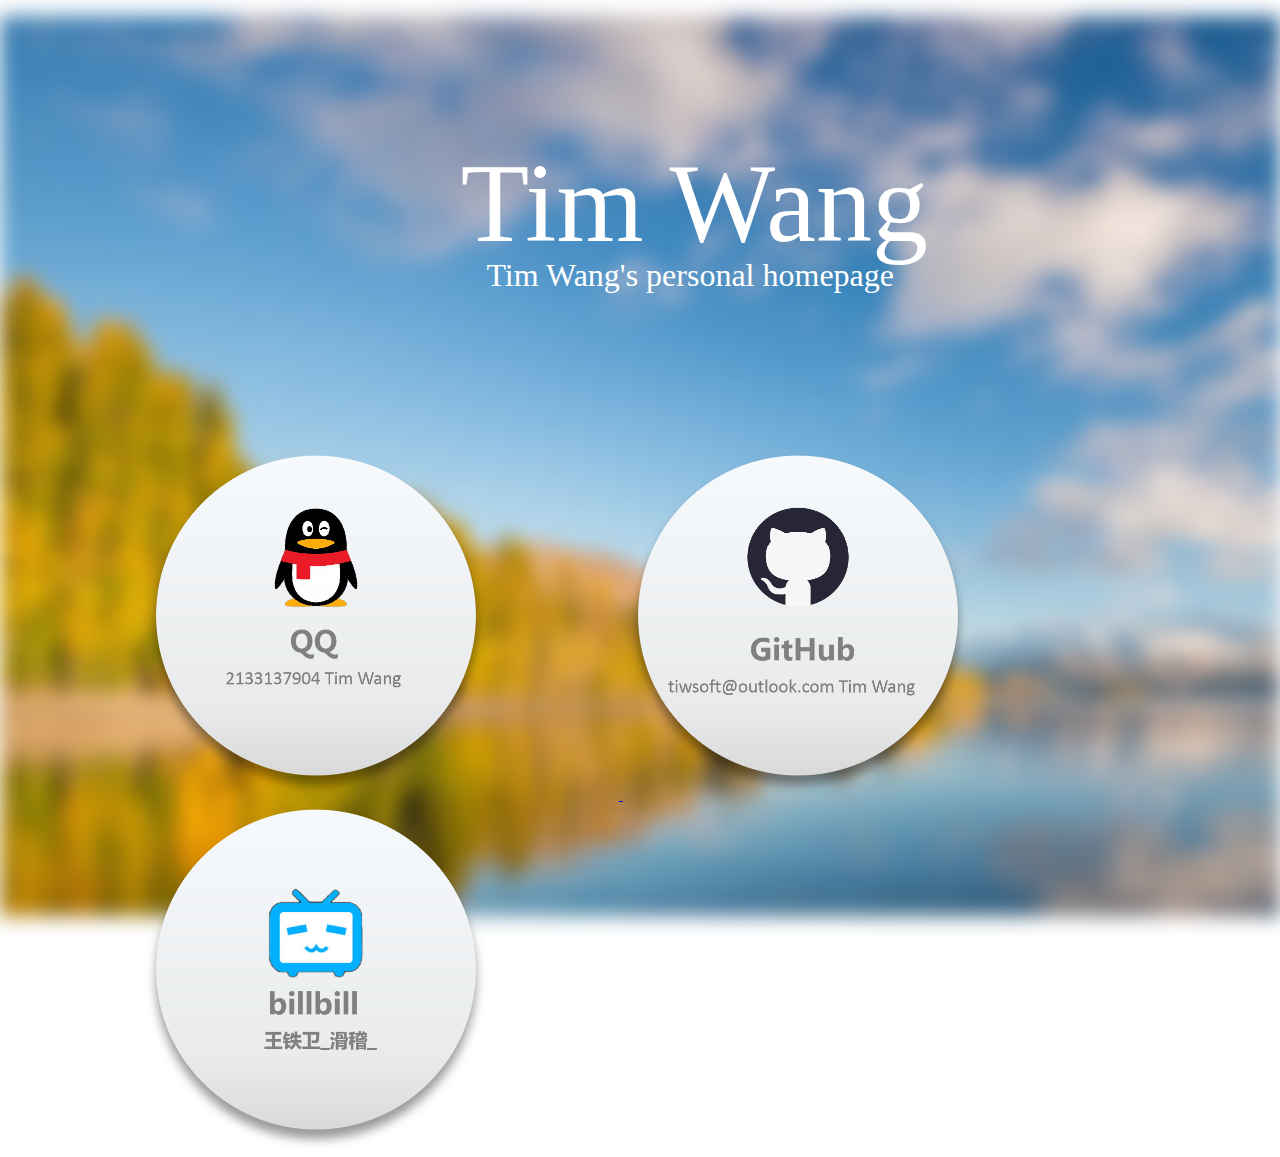
==== test02/my webside(test).html @ 2d6edf45 "2020/3/18/16:35" ====
<head>
    <link rel="stylesheet" type="text/css" href="css/image.css"></link>
    <link rel="stylesheet" type="text/css" href="css/front.css"></link>
    <script src="js/button_animation.js"></script>
</head>
<body>
    <p class="background_image"></p>
        <div class="icon_bar">
            <a href="https://user.qzone.qq.com/2133137904">
                <img src="css/assess/icon_qq.png" alt="ERROR" class="icon" onmouseover="onMouseOver(1)" onmouseout="onMouseOut(1)"></img>
            </a>
            <a href="https://github.com/TimWangZi">
                <img src="css/assess/icon_github.png" alt="ERROR" class="icon" onmouseover="onMouseOver(2)" onmouseout="onMouseOut(2)"></img>
            </a>
            <a href="https://space.bilibili.com/520587191">
                <img src="css/assess/icon_billbill.png" alt="ERROR" class="icon" onmouseover="onMouseOver(3)" onmouseout="onMouseOut(3)"></img>
            </a>
        </div>
        <p class="front_big">Tim Wang</p>
        <p class="front_mid">Tim Wang's personal homepage</p>
</body>
---- test02/css/image.css ----
.background_image {
    position: absolute;
    left: 0;
    top: 0;
    background-image: url(".\\assess\\background.jpg");
    background-color: #ffffff;
    height: 100%;
    width: 100%;
    filter: blur(10px);
    background-repeat: no-repeat;
}
.icon_bar {
    position: absolute;
    left: 11%;
    top: 50%;
    width: 100%;
}
.icon {
    width: 350px;
    height: 350px;
    margin-right: 10%;;
}
---- test02/css/front.css ----
.front_big{
    font-family: 'Times New Roman', Times, serif;
    font-size: 700%;
    position: absolute;
    top: 3%;
    left: 36%;;
    color: white;
}
.front_mid{
    font-family: 'Times New Roman', Times, serif;
    font-size: 200%;
    position: absolute;
    top: 25%;
    left: 38%;;
    color: white;
}
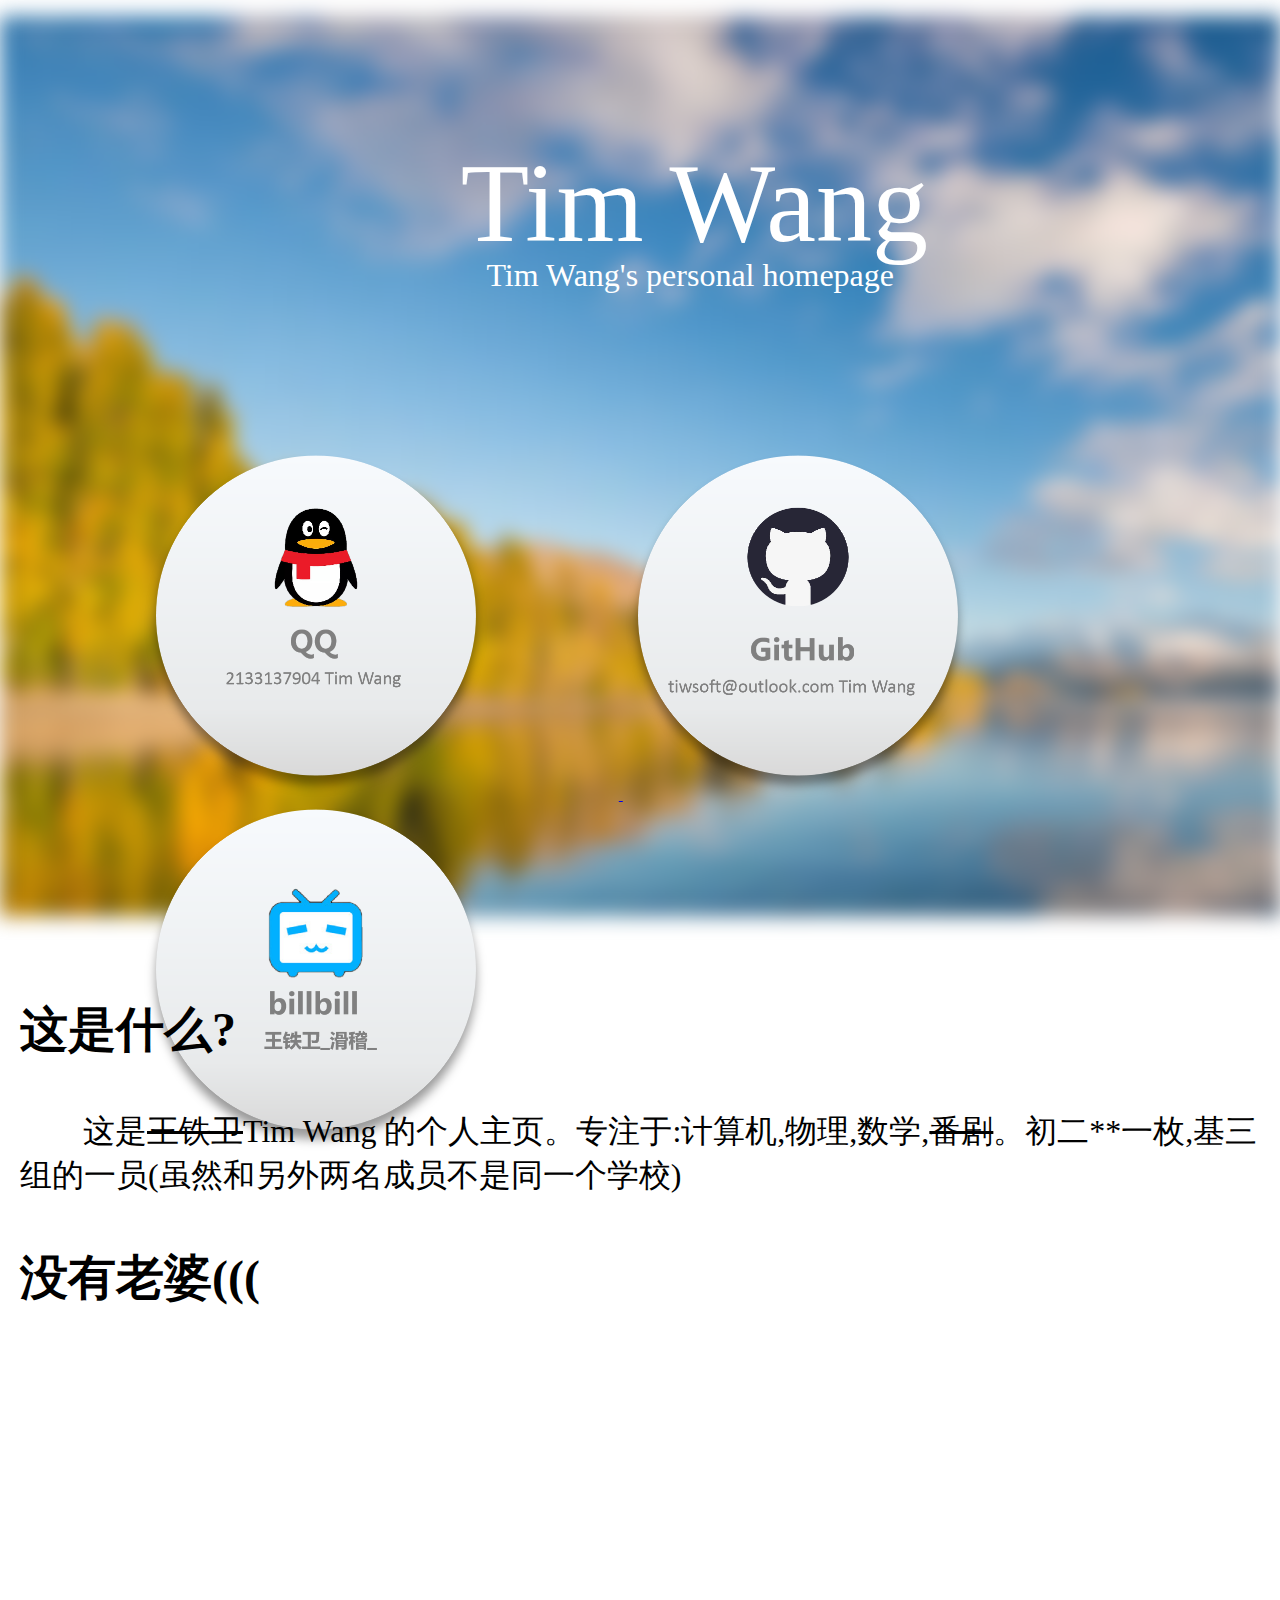
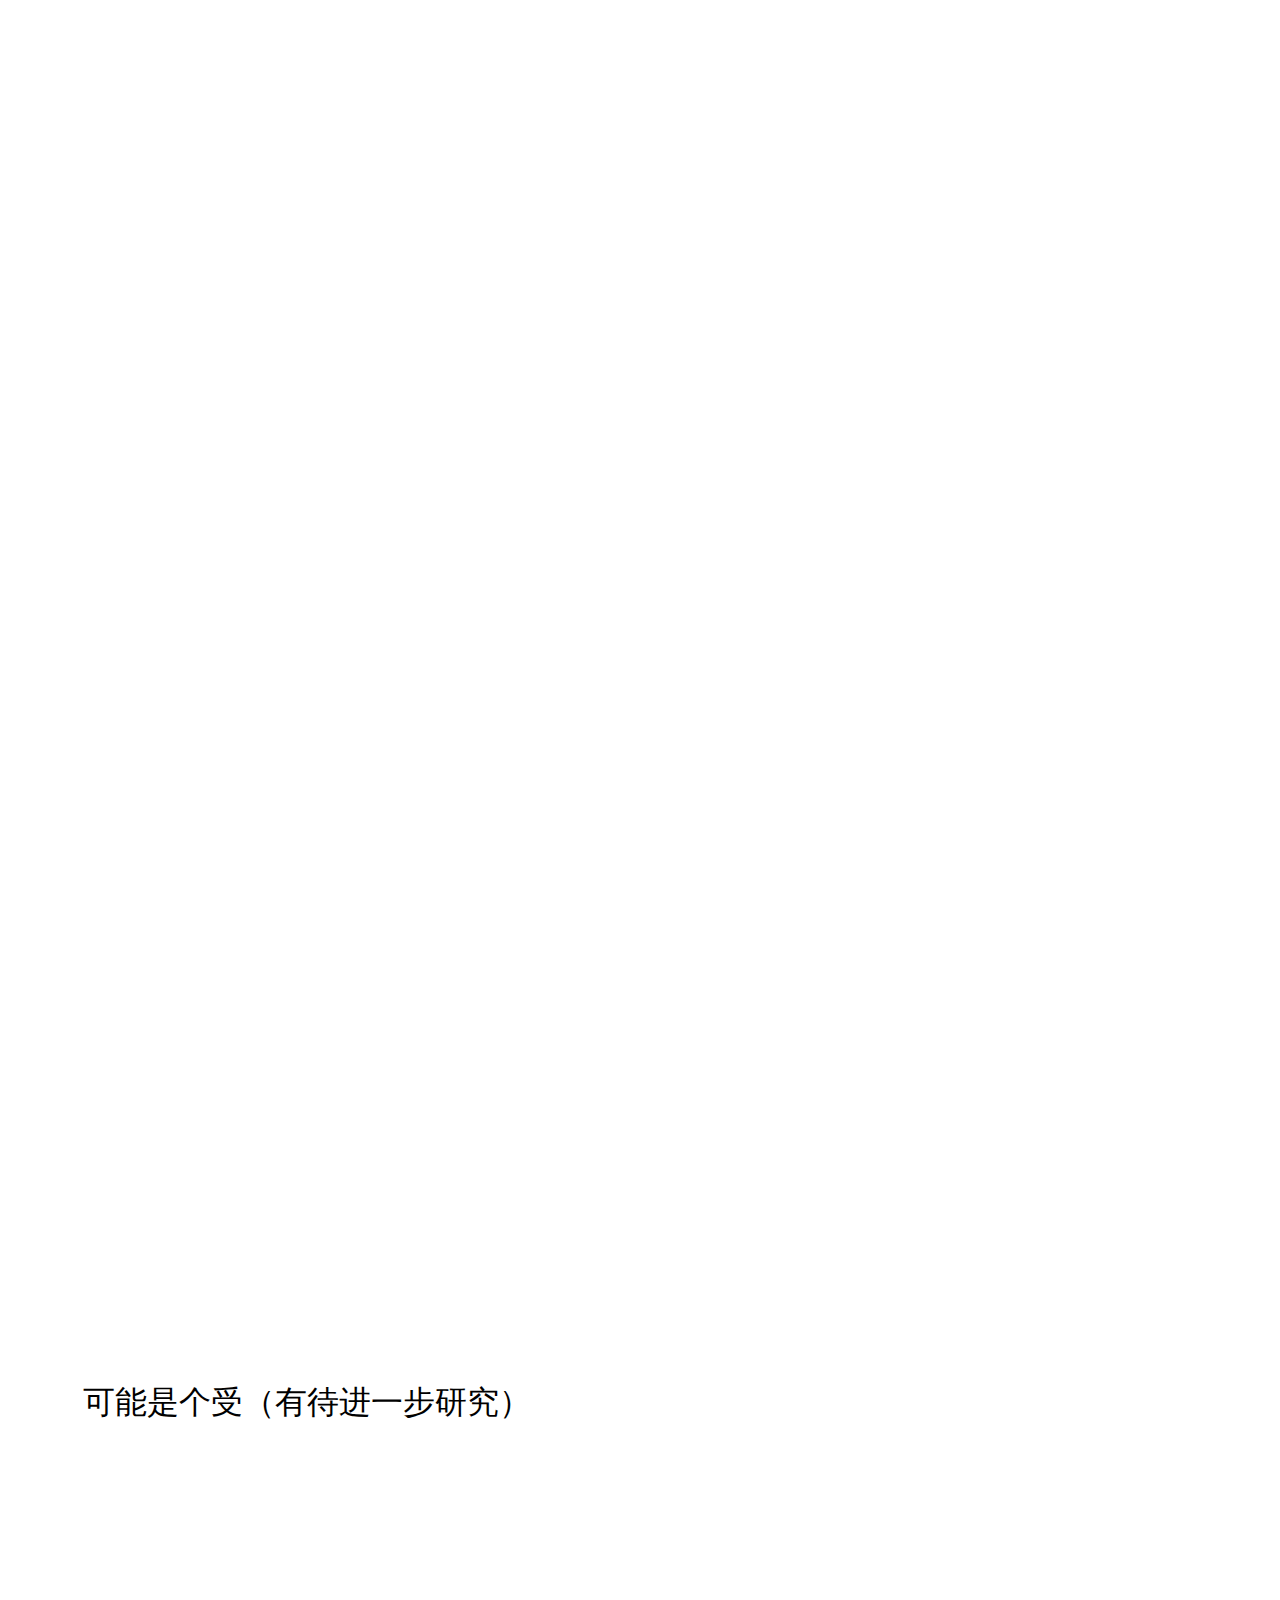
==== commit 6cf199fa: "Revert "2020/3/18/16:39"" ====
--- a/test02/my webside(test).html
+++ b/test02/my webside(test).html
@@ -1,9 +1,11 @@
 <head>
+    <title>Tim Wang's webside</title>
     <link rel="stylesheet" type="text/css" href="css/image.css"></link>
     <link rel="stylesheet" type="text/css" href="css/front.css"></link>
     <script src="js/button_animation.js"></script>
+    <script src="js/esdeath_print.js"></script>
 </head>
-<body>
+<body onload="Onbeforeprint()">
     <p class="background_image"></p>
         <div class="icon_bar">
             <a href="https://user.qzone.qq.com/2133137904">
@@ -18,4 +20,11 @@
         </div>
         <p class="front_big">Tim Wang</p>
         <p class="front_mid">Tim Wang's personal homepage</p>
+        <div class="Textarea">
+            <p class="Tittle">这是什么?</p>
+            <p class="Textbody">这是<del>王铁卫</del>Tim Wang 的个人主页。专注于:计算机,物理,数学,<del>番剧</del>。初二**一枚,基三组的一员(虽然和另外两名成员不是同一个学校)</p>
+            <p class="Tittle">没有老婆(((</p>
+            <p class="hiddens">可能是个受（有待进一步研究）</p>
+            <p class="hidden"><del>老婆是艾斯德斯</del><strong>看什么看！到了这个年纪难道不会对异性有兴趣吗？</strong></p>
+        </div>
 </body>
--- a/test02/css/front.css
+++ b/test02/css/front.css
@@ -14,3 +14,43 @@
     left: 38%;;
     color: white;
 }
+.Textarea{
+    position: absolute;
+    top: 950px;
+    left: 20px;
+}
+.Tittle{
+    font-family: "Microsoft Yahei";
+    font-size: 200%;
+    font-weight: 600;
+    font-size: 300%;
+    color: black;
+}
+.Textbody{
+    font-family: "Microsoft Yahei";
+    font-size: 100%;
+    font-size: 200%;
+    color: black;
+    width: 100%;
+    text-indent: 5%;
+}
+.hiddens{
+    position: absolute;
+    font-family: "Microsoft Yahei";
+    font-size: 100%;
+    font-size: 200%;
+    color: black;
+    top:9999px;
+    width: 100%;
+    text-indent: 5%;
+}
+.hidden{
+    position: absolute;
+    font-family: "Microsoft Yahei";
+    font-size: 100%;
+    font-size: 200%;
+    color: black;
+    top:99999px;
+    width: 100%;
+    text-indent: 5%;
+}
